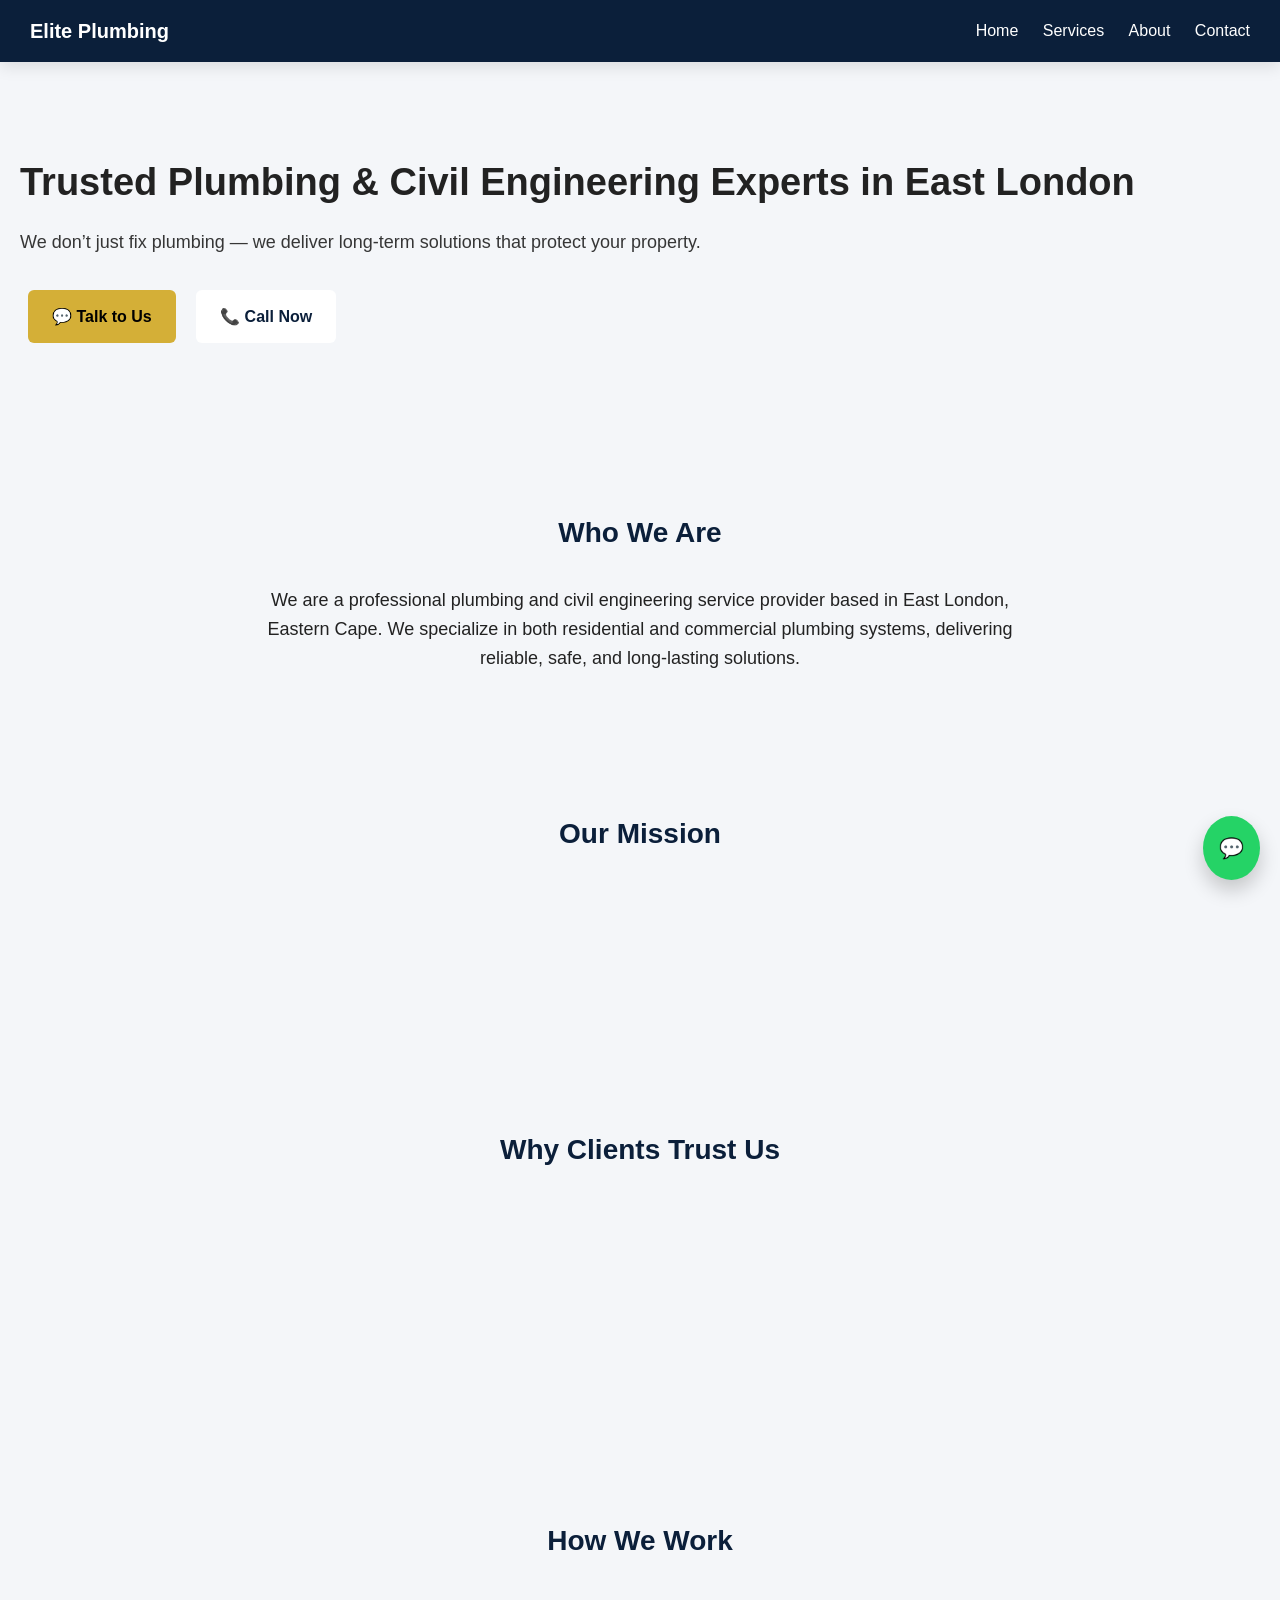
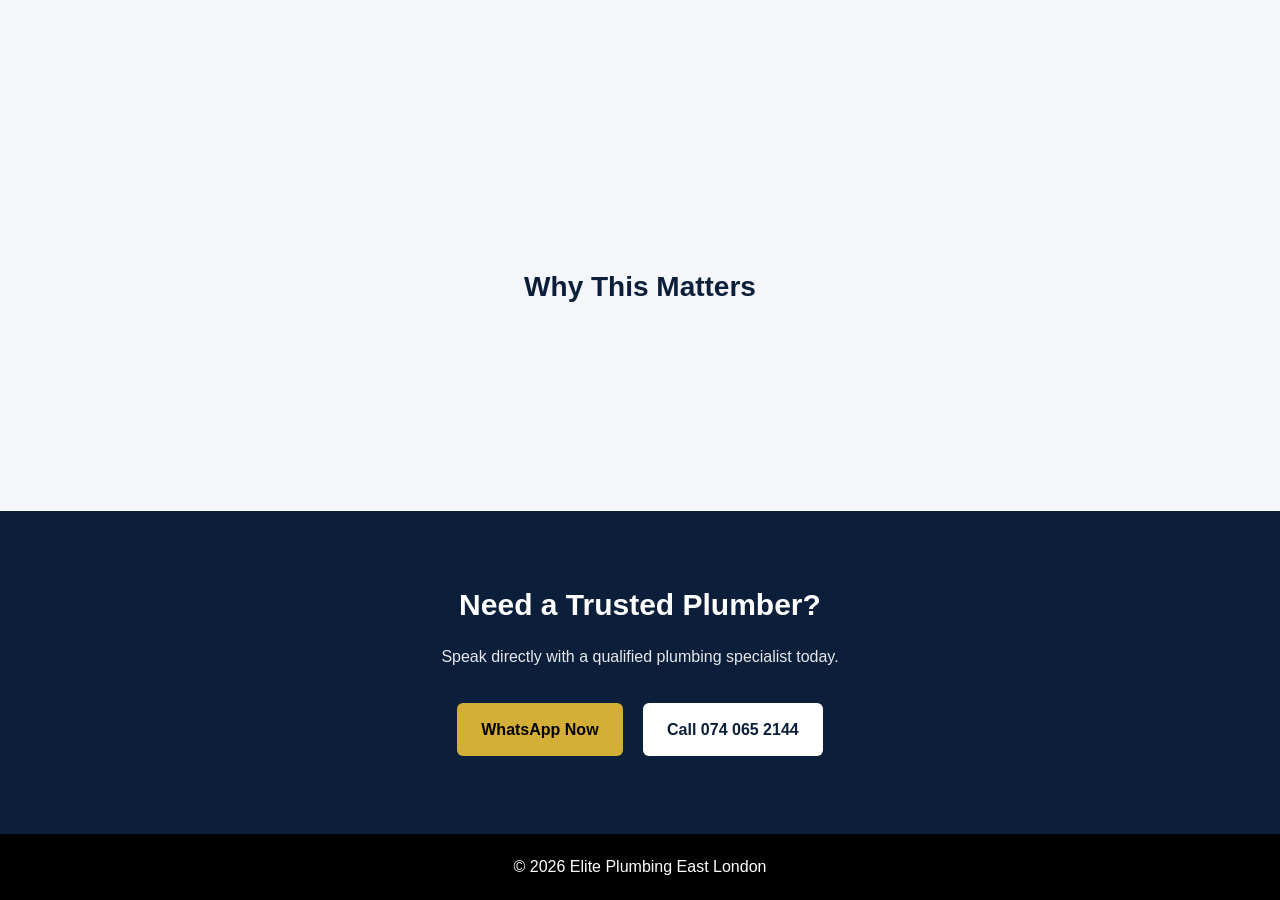
==== about.html @ 28306135 "Add About Us page with company details This file contains the complete HTML structure for the About " ====
<!DOCTYPE html>
<html lang="en">
<head>
<meta charset="UTF-8">
<meta name="viewport" content="width=device-width, initial-scale=1.0">

<title>About Us | Trusted Plumber East London</title>

<meta name="description" content="Learn more about our professional plumbing and civil engineering services in East London. Trusted by homeowners and businesses. Call 074 065 2144.">

<meta name="keywords" content="About Plumber East London, Civil Engineering Plumbing, Trusted Plumbing Services Eastern Cape">

<link rel="stylesheet" href="style.css">
</head>

<body>

<header>
<h2>Elite Plumbing</h2>

<nav>
<a href="index.html">Home</a>
<a href="services.html">Services</a>
<a href="about.html">About</a>
<a href="contact.html">Contact</a>
</nav>
</header>

<!-- HERO -->
<section class="hero" style="padding:90px 20px;">
<h1>Trusted Plumbing & Civil Engineering Experts in East London</h1>
<p>We don’t just fix plumbing — we deliver long-term solutions that protect your property.</p>

<a href="https://wa.me/27740652144?text=Hi,%20I%20want%20to%20know%20more%20about%20your%20services" class="btn primary">
💬 Talk to Us
</a>

<a href="tel:0740652144" class="btn secondary">
📞 Call Now
</a>
</section>

<!-- TRUST SECTION -->
<section class="section">

<h2>Who We Are</h2>

<p style="max-width:800px;margin:auto;font-size:18px;">
We are a professional plumbing and civil engineering service provider based in East London, Eastern Cape.
We specialize in both residential and commercial plumbing systems, delivering reliable, safe, and long-lasting solutions.
</p>

</section>

<!-- MISSION -->
<section class="section">

<h2>Our Mission</h2>

<div class="card" style="max-width:800px;margin:auto;">
<p>
To provide high-quality plumbing and civil engineering services that are fast, affordable, and built to last — while ensuring customer satisfaction on every project.
</p>
</div>

</section>

<!-- WHY TRUST US -->
<section class="section">

<h2>Why Clients Trust Us</h2>

<div class="grid">

<div class="card">✔ Qualified Civil Engineering Specialist</div>
<div class="card">✔ Fast Response Across East London</div>
<div class="card">✔ Honest & Transparent Pricing</div>
<div class="card">✔ Residential & Commercial Expertise</div>
<div class="card">✔ Long-Lasting Workmanship</div>
<div class="card">✔ Emergency Support Available</div>

</div>

</section>

<!-- PROCESS -->
<section class="section">

<h2>How We Work</h2>

<div class="grid">

<div class="card">
<h3>1. You Contact Us</h3>
<p>Tell us your plumbing problem via WhatsApp or call.</p>
</div>

<div class="card">
<h3>2. We Assess</h3>
<p>We inspect and provide a clear, honest quote.</p>
</div>

<div class="card">
<h3>3. We Fix It</h3>
<p>We complete the job professionally and efficiently.</p>
</div>

</div>

</section>

<!-- PERSONAL TRUST HOOK -->
<section class="section">

<h2>Why This Matters</h2>

<div class="card" style="max-width:800px;margin:auto;">
<p>
Poor plumbing work leads to expensive water damage, structural issues, and ongoing repairs.
That’s why we focus on doing it right the first time — saving you time, money, and stress.
</p>
</div>

</section>

<!-- CTA -->
<section class="cta">

<h2>Need a Trusted Plumber?</h2>
<p>Speak directly with a qualified plumbing specialist today.</p>

<a href="https://wa.me/27740652144" class="btn primary">WhatsApp Now</a>
<a href="tel:0740652144" class="btn secondary">Call 074 065 2144</a>

</section>

<!-- FOOTER -->
<footer>
<p>© 2026 Elite Plumbing East London</p>
</footer>

<!-- FLOATING WHATSAPP -->
<a href="https://wa.me/27740652144?text=Hi,%20I%20want%20a%20quote" class="whatsapp">💬</a>

</body>
</html>
---- style.css ----
/* RESET */
* {
margin: 0;
padding: 0;
box-sizing: border-box;
font-family: 'Poppins', sans-serif;
}

body {
background: #f4f6f9;
color: #222;
line-height: 1.6;
}

/* HEADER */
header {
position: sticky;
top: 0;
background: #0b1f3a;
color: #fff;
padding: 15px 30px;
display: flex;
justify-content: space-between;
align-items: center;
z-index: 1000;
box-shadow: 0 5px 15px rgba(0,0,0,0.1);
}

header h2 {
font-size: 20px;
}

nav a {
color: #fff;
margin-left: 20px;
text-decoration: none;
font-weight: 500;
transition: 0.3s;
}

nav a:hover {
color: #d4af37;
}

/* HERO */
.hero h1 {
font-size: 38px;
margin-bottom: 15px;
font-weight: 700;
}

.hero p {
font-size: 18px;
margin-bottom: 25px;
opacity: 0.9;
}

/* BUTTONS */
.btn {
display: inline-block;
padding: 14px 24px;
border-radius: 6px;
text-decoration: none;
font-weight: 600;
margin: 8px;
transition: 0.3s ease;
}

.primary {
background: #d4af37;
color: #000;
}

.primary:hover {
background: #c19b2e;
transform: translateY(-2px);
}

.secondary {
background: #fff;
color: #0b1f3a;
}

.secondary:hover {
transform: translateY(-2px);
}

/* SECTIONS */
.section {
padding: 70px 20px;
text-align: center;
max-width: 1100px;
margin: auto;
}

.section h2 {
font-size: 28px;
color: #0b1f3a;
margin-bottom: 30px;
}

/* GRID */
.grid {
display: grid;
grid-template-columns: repeat(auto-fit, minmax(250px, 1fr));
gap: 25px;
}

/* CARDS */
.card {
background: #fff;
padding: 25px;
border-radius: 12px;
box-shadow: 0 10px 25px rgba(0,0,0,0.05);
transition: 0.3s ease;
opacity: 0;
transform: translateY(30px);
}

.card:hover {
transform: translateY(-5px);
box-shadow: 0 15px 35px rgba(0,0,0,0.1);
}

/* CTA */
.cta {
background: #0b1f3a;
color: #fff;
padding: 70px 20px;
text-align: center;
}

.cta h2 {
margin-bottom: 15px;
font-size: 30px;
}

.cta p {
margin-bottom: 25px;
opacity: 0.9;
}

/* URGENCY BAR */
.urgency {
background: #d4af37;
color: #000;
text-align: center;
padding: 10px;
font-weight: 600;
}

/* MAP SECTION */
.map-section {
padding: 70px 20px;
background: #fff;
}

.map-container {
display: grid;
grid-template-columns: repeat(auto-fit, minmax(300px, 1fr));
gap: 40px;
align-items: center;
max-width: 1100px;
margin: auto;
}

.map-container h2 {
color: #0b1f3a;
margin-bottom: 15px;
}

.map-container ul {
margin: 15px 0;
padding-left: 20px;
}

.map-container li {
margin-bottom: 10px;
}

.map-frame iframe {
width: 100%;
border-radius: 12px;
box-shadow: 0 15px 30px rgba(0,0,0,0.1);
}

/* FOOTER */
footer {
background: #000;
color: #fff;
text-align: center;
padding: 20px;
}

/* WHATSAPP FLOAT */
.whatsapp {
position: fixed;
bottom: 20px;
right: 20px;
background: #25D366;
color: #fff;
padding: 16px;
border-radius: 50%;
font-size: 20px;
text-decoration: none;
box-shadow: 0 10px 20px rgba(0,0,0,0.2);
transition: 0.3s;
}

.whatsapp:hover {
transform: scale(1.1);
}

/* ANIMATIONS */
.show {
opacity: 1 !important;
transform: translateY(0) !important;
}

/* MOBILE OPTIMIZATION */
@media (max-width: 768px) {

.hero h1 {
font-size: 28px;
}

.section h2 {
font-size: 24px;
}

nav {
display: none; /* You can upgrade to hamburger menu later */
}

.btn {
width: 90%;
max-width: 300px;
}

}
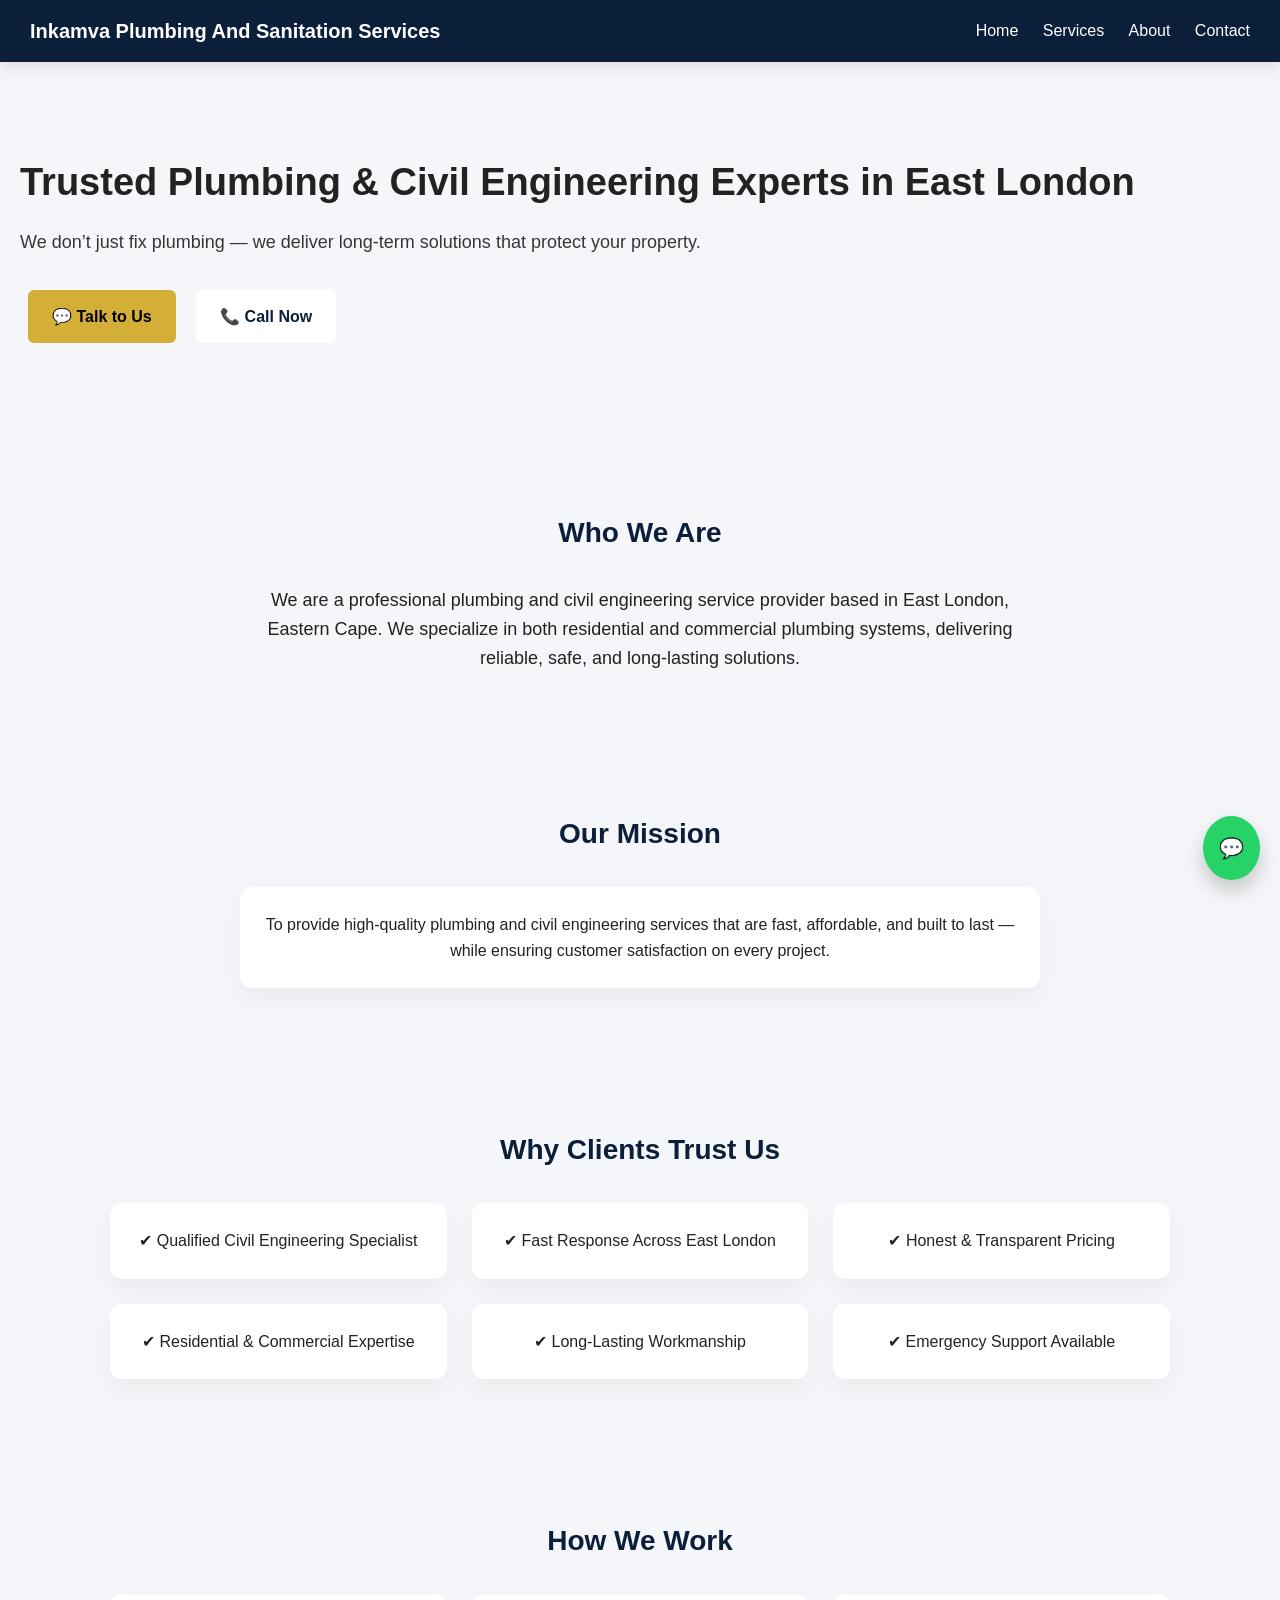
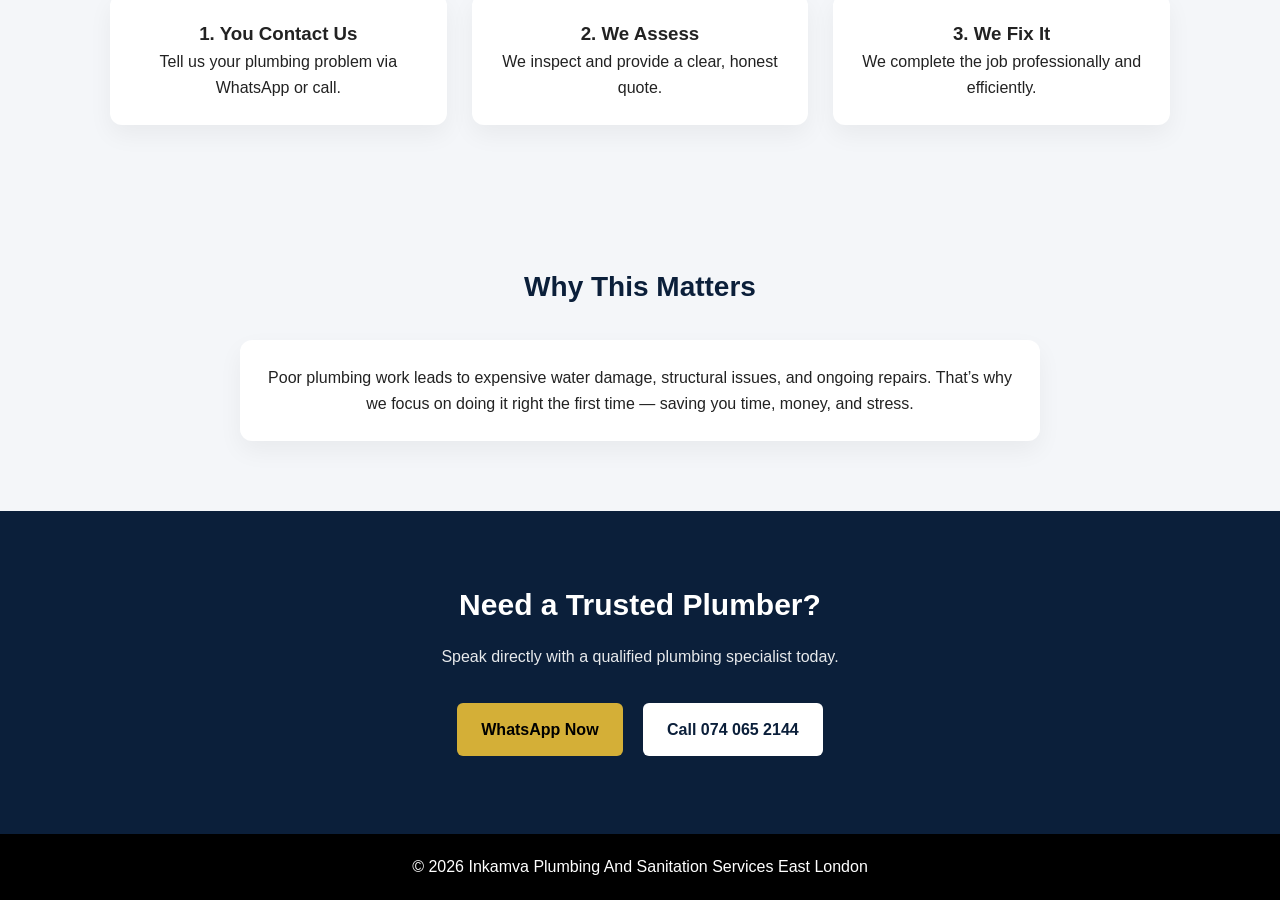
==== commit dbbf8680: "Update company name in about.html" ====
--- a/about.html
+++ b/about.html
@@ -16,7 +16,7 @@
 <body>
 
 <header>
-<h2>Elite Plumbing</h2>
+<h2>Inkamva  Plumbing  And Sanitation  Services</h2>
 
 <nav>
 <a href="index.html">Home</a>
@@ -136,7 +136,7 @@
 
 <!-- FOOTER -->
 <footer>
-<p>© 2026 Elite Plumbing East London</p>
+<p>© 2026 Inkamva  Plumbing  And Sanitation  Services East London</p>
 </footer>
 
 <!-- FLOATING WHATSAPP -->
--- a/style.css
+++ b/style.css
@@ -30,7 +30,7 @@
 font-size: 20px;
 }
 
-nav a {
+nav  a{
 color: #fff;
 margin-left: 20px;
 text-decoration: none;
@@ -38,7 +38,7 @@
 transition: 0.3s;
 }
 
-nav a:hover {
+nav  a:hover {
 color: #d4af37;
 }
 
@@ -113,8 +113,8 @@
 border-radius: 12px;
 box-shadow: 0 10px 25px rgba(0,0,0,0.05);
 transition: 0.3s ease;
-opacity: 0;
-transform: translateY(30px);
+opacity: 1;
+transform: translateY(0);
 }
 
 .card:hover {
@@ -217,8 +217,13 @@
 transform: translateY(0) !important;
 }
 
-/* MOBILE OPTIMIZATION */
 @media (max-width: 768px) {
+nav {
+display: flex;
+flex-direction: row;
+gap: 10px;
+}
+
 
 .hero h1 {
 font-size: 28px;
@@ -228,9 +233,6 @@
 font-size: 24px;
 }
 
-nav {
-display: none; /* You can upgrade to hamburger menu later */
-}
 
 .btn {
 width: 90%;
